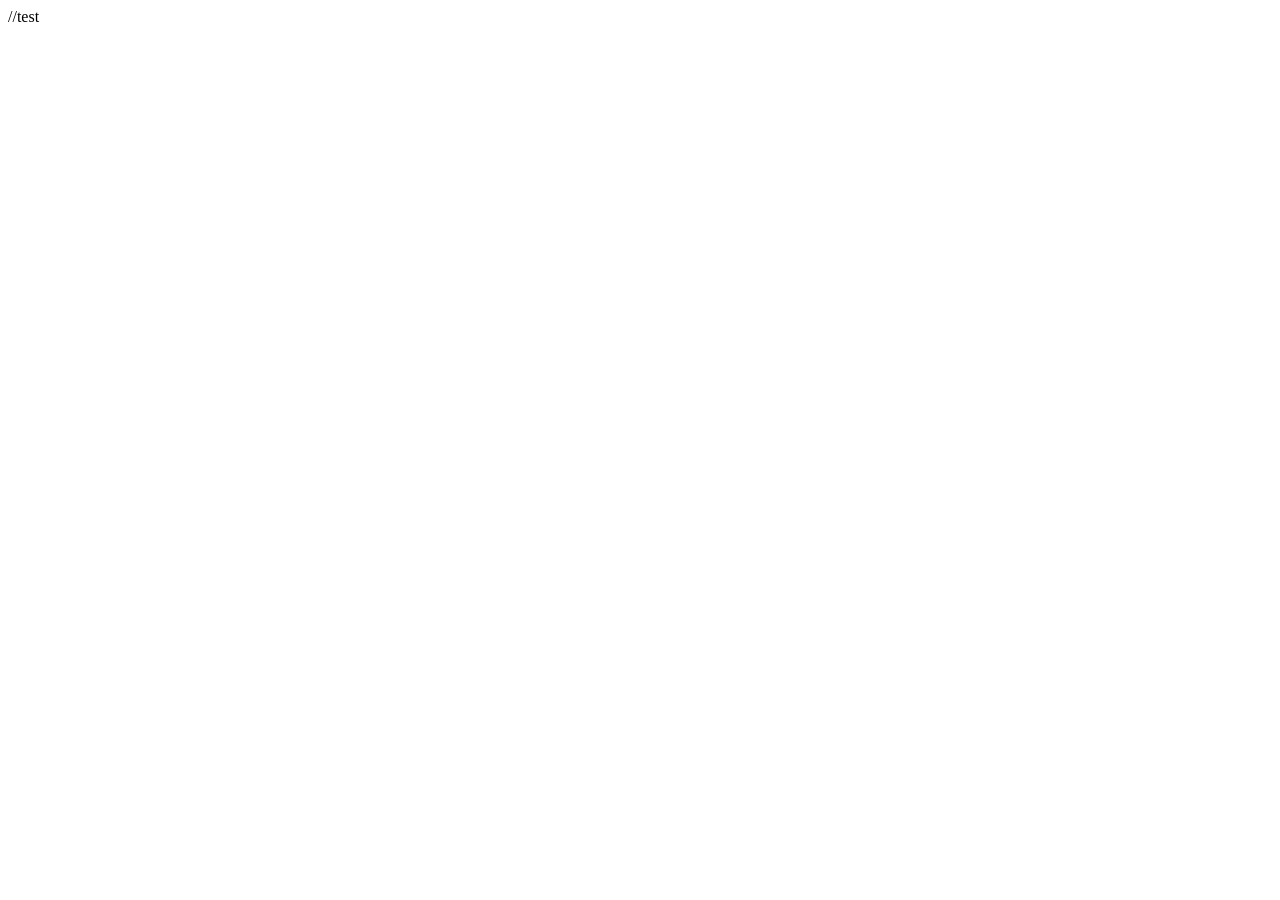
==== index.html @ f1f6265a "{add comment}" ====
<!DOCTYPE html>
<html lang="en">
<head>
    <meta charset="UTF-20">
    <meta name="viewport" content="width=device-width, initial-scale=1.0">
    <title>Document</title>
</head>
<body>
    
</body>
</html>

<!DOCTYPE html>
<html lang="en">
<head>
    <meta charset="UTF-20">
    <meta name="viewport" content="width=device-width, initial-scale=1.0">
    <title>Document</title>
</head>
<body> 
    //test
    
</body>
</html>
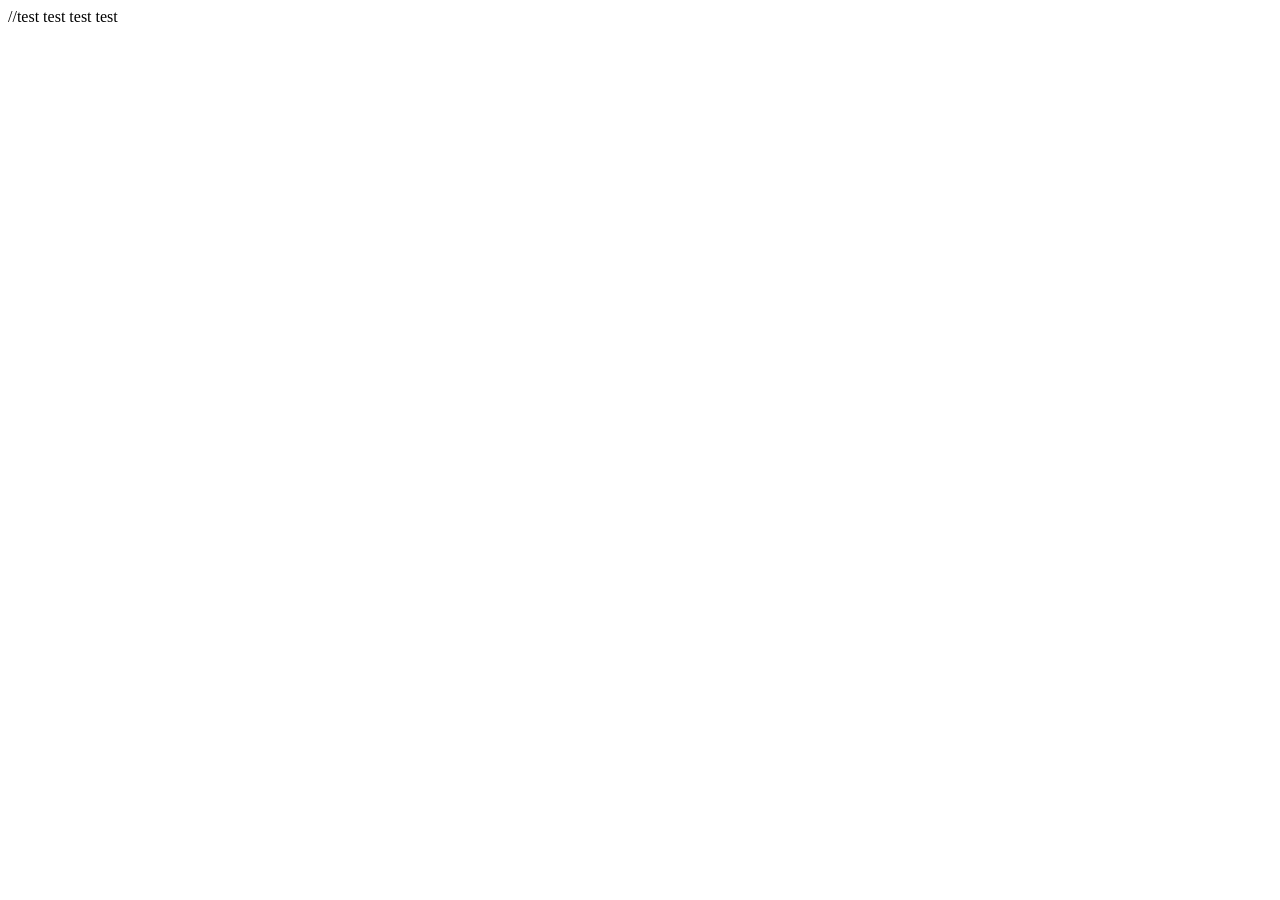
==== commit c69e3078: "test2" ====
--- a/index.html
+++ b/index.html
@@ -19,6 +19,7 @@
 </head>
 <body> 
     //test
+test test test
     
 </body>
 </html>
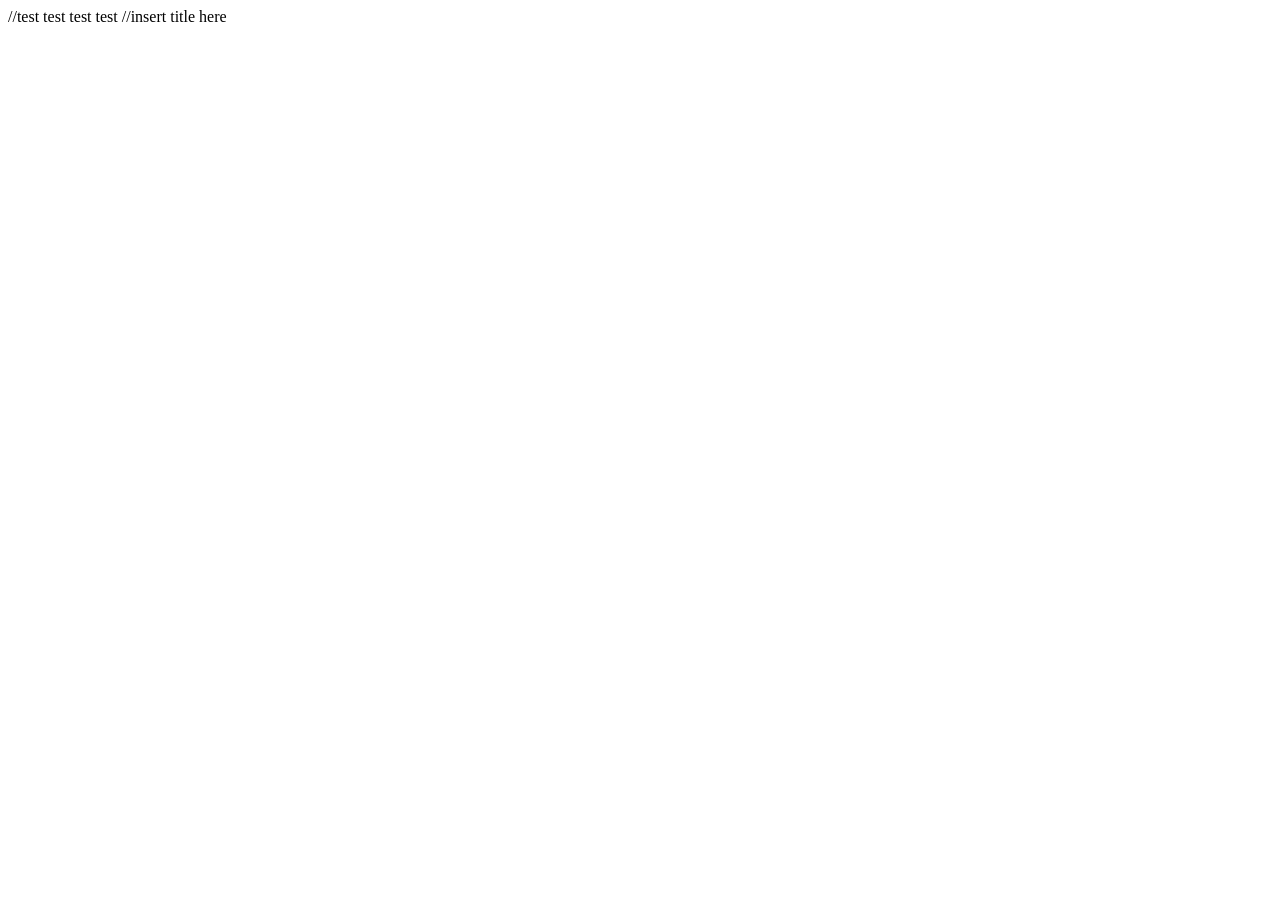
==== commit ad7f3561: "comments1" ====
--- a/index.html
+++ b/index.html
@@ -6,7 +6,6 @@
     <title>Document</title>
 </head>
 <body>
-    
 </body>
 </html>
 
@@ -23,3 +22,5 @@
     
 </body>
 </html>
+
+//insert title here
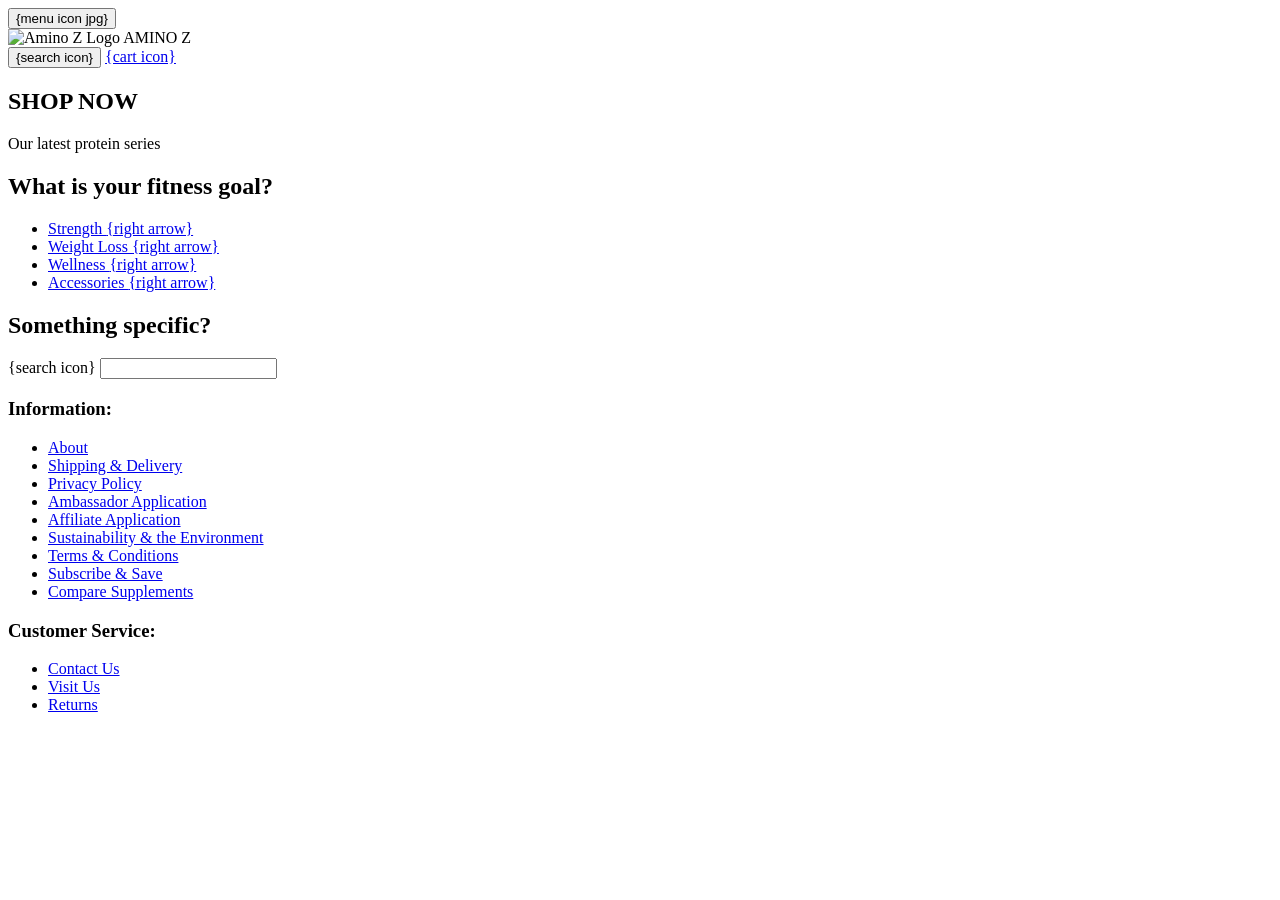
==== commit 5410420f: "html for homepage with elements and placeholders for css and js files, which will be done later" ====
--- a/index.html
+++ b/index.html
@@ -1,26 +1,122 @@
 <!DOCTYPE html>
 <html lang="en">
 <head>
-    <meta charset="UTF-20">
+    <meta charset="UTF-8">
     <meta name="viewport" content="width=device-width, initial-scale=1.0">
-    <title>Document</title>
+    <title>Amino Z</title>
+    <!--<global.css, home.css js files>-->
 </head>
 <body>
+
+    <!-- header -->
+    <header>
+        <nav>
+            <button class="menu-toggle" aria-label="Open Menu">
+                {menu icon jpg}
+            </button>
+            
+            <div class="brand-logo">
+                <img src="{brand jpg}" alt="Amino Z Logo">
+                <span>AMINO Z</span>
+            </div>
+
+            <div class="header-controls">
+                <button class="search-toggle" aria-label="Search">
+                    {search icon}
+                </button>
+                <a href="{cart jpg}" class="cart-link" aria-label="Cart">
+                    {cart icon}
+                </a>
+            </div>
+        </nav>
+    </header>
+
+    <!-- main content -->
+    <main>
+        
+        <!-- hero -->
+        <section class="hero-banner">
+            <!-- image link -->
+            <h1>SHOP NOW</h1>
+            <p>Our latest protein series</p>
+        </section>
+
+        <!-- goals -->
+        <section class="fitness-goals">
+            <h2>What is your fitness goal?</h2>
+            
+            <!-- background images in goals section -->
+            <nav class="goal-links">
+                <ul>
+                    <li>
+                        <a href="link to strenght category page">
+                            Strength <span class="arrow-icon">{right arrow}</span>
+                        </a>
+                    </li>
+                    <li>
+                        <a href="link to weight loss category page">
+                            Weight Loss <span class="arrow-icon">{right arrow}</span>
+                        </a>
+                    </li>
+                    <li>
+                        <a href="link to wellness category page">
+                            Wellness <span class="arrow-icon">{right arrow}</span>
+                        </a>
+                    </li>
+                    <li>
+                        <a href="link to accessories category page">
+                            Accessories <span class="arrow-icon">{right arrow}</span>
+                        </a>
+                    </li>
+                </ul>
+            </nav>
+        </section>
+
+        <!-- search section-->
+        <section class="specific-search">
+            <h2>Something specific?</h2>
+            <form action="{search results page}" method="GET">
+                <div class="search-input">
+                    <span class="search-icon">{search icon}</span>
+                    <input type="text" name="query" placeholder="" aria-label="Search for something specific">
+                </div>
+            </form>
+        </section>
+
+    </main>
+
+    <!-- footer -->
+    <footer>
+        <div class="footer-section">
+            
+            <!-- info -->
+            <div class="info-column">
+                <h3>Information:</h3>
+                <ul>
+                    <li><a href="{about link}">About</a></li>
+                    <li><a href="{shipping link}">Shipping & Delivery</a></li>
+                    <li><a href="{privacy link}">Privacy Policy</a></li>
+                    <li><a href="{ambassador link}">Ambassador Application</a></li>
+                    <li><a href="{affiliate link}">Affiliate Application</a></li>
+                    <li><a href="{sustainability link}">Sustainability & the Environment</a></li>
+                    <li><a href="{terms link}">Terms & Conditions</a></li>
+                    <li><a href="{subscribe link}">Subscribe & Save</a></li>
+                    <li><a href="{compare link}">Compare Supplements</a></li>
+                </ul>
+            </div>
+
+            <!-- customer service -->
+            <div class="footer-column">
+                <h3>Customer Service:</h3>
+                <ul>
+                    <li><a href="{contact link}">Contact Us</a></li>
+                    <li><a href="{visit link}">Visit Us</a></li>
+                    <li><a href="{returns link}">Returns</a></li>
+                </ul>
+            </div>
+
+        </div>
+    </footer>
+
 </body>
-</html>
-
-<!DOCTYPE html>
-<html lang="en">
-<head>
-    <meta charset="UTF-20">
-    <meta name="viewport" content="width=device-width, initial-scale=1.0">
-    <title>Document</title>
-</head>
-<body> 
-    //test
-test test test
-    
-</body>
-</html>
-
-//insert title here+</html>
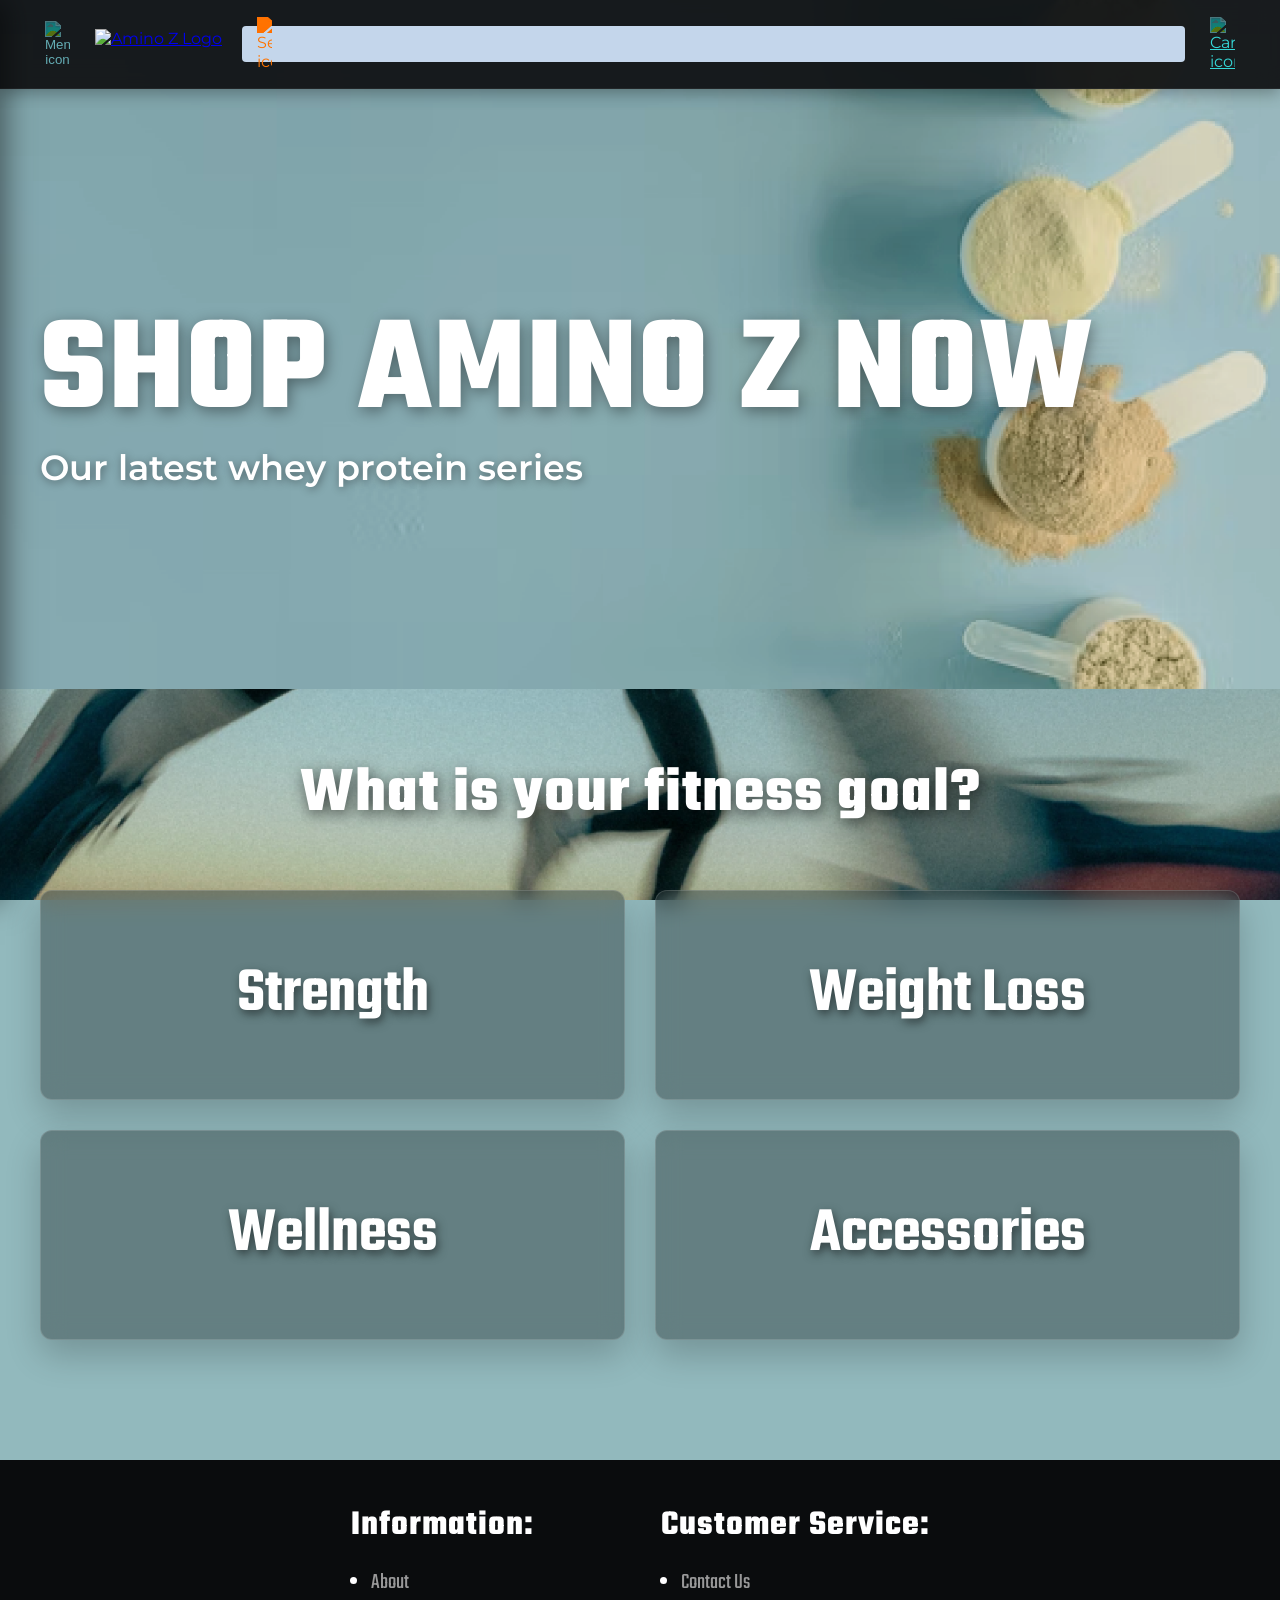
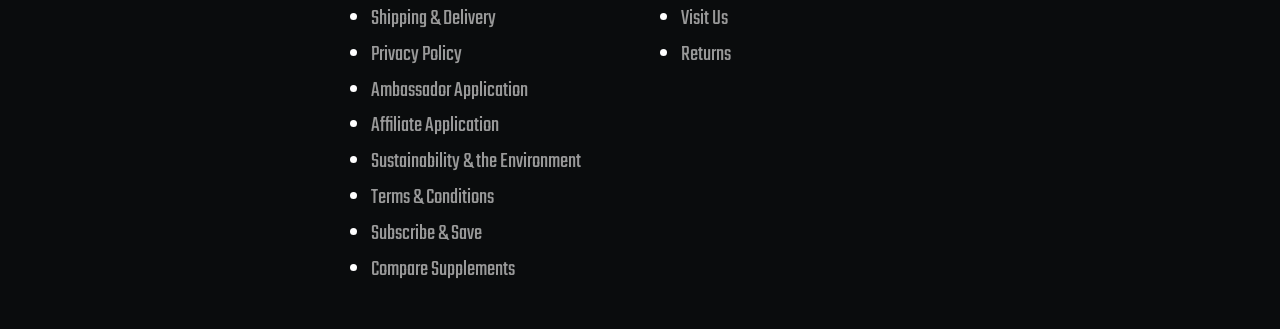
==== commit 1b4e146f: "making website live" ====
--- a/index.html
+++ b/index.html
@@ -3,120 +3,111 @@
 <head>
     <meta charset="UTF-8">
     <meta name="viewport" content="width=device-width, initial-scale=1.0">
-    <title>Amino Z</title>
-    <!--<global.css, home.css js files>-->
+    <title>Amino Z - Homepage</title>
+    <link rel="stylesheet" href="../css/global.css">
+    <link rel="stylesheet" href="../css/homepage.css">
 </head>
-<body>
 
-    <!-- header -->
+<body> 
+<div class="menu-overlay" id="menu-overlay"></div>
+
+    <aside class="side-menu" id="side-menu">
+        <div class="side-menu-header">
+            <img src="https://www.aminoz.com.au/media/buyshop/default/logo2604a.png" alt="Amino Z Logo" class="side-menu-logo">
+            <button type="button" class="close-menu-btn" id="close-menu-btn" aria-label="Close menu">✕</button>
+        </div>
+        <nav class="side-menu-nav">
+            <a href="homepage.html">Home</a>
+            <a href="results.html">Shop All Protein</a>
+            <a href="results.html">Pre-Workout</a>
+            <a href="results.html">Vitamins & Wellness</a>
+            <a href="search.html">Search Products</a>
+            <a href="cart.html">Your Cart</a>
+        </nav>
+    </aside>
+
     <header>
-        <nav>
+        <nav aria-label="Main Navigation" class="top-nav-bar">
             <button class="menu-toggle" aria-label="Open Menu">
-                {menu icon jpg}
+                <img src="https://static.thenounproject.com/png/683452-200.png" alt="Menu icon">
             </button>
             
-            <div class="brand-logo">
-                <img src="{brand jpg}" alt="Amino Z Logo">
-                <span>AMINO Z</span>
+            <a href="homepage.html" class="brand-logo" aria-label="Home">
+                <img src="https://www.aminoz.com.au/media/buyshop/default/logo2604a.png" alt="Amino Z Logo">
+            </a>
+
+            <div class="header-search-container">
+                <img src="https://cdn-icons-png.flaticon.com/512/54/54481.png" alt="Search icon" class="search-glass-icon">
+                <input type="text" placeholder="" aria-label="Search">
             </div>
-
-            <div class="header-controls">
-                <button class="search-toggle" aria-label="Search">
-                    {search icon}
-                </button>
-                <a href="{cart jpg}" class="cart-link" aria-label="Cart">
-                    {cart icon}
-                </a>
-            </div>
+            
+            <a href="cart.html" class="cart-link" aria-label="Cart">
+                <div class="cart-icon-wrapper">
+                    <img src="https://assets.streamlinehq.com/image/private/w_300,h_300,ar_1/f_auto/v1/icons/all-3/shopping-cart-9xhllmo2cb79djc9j7b5kb.png/shopping-cart-pe974q2wd8bzu5cueg3qr.png?_a=DATAiZAAZAA0" alt="Cart icon">
+                    <span class="cart-badge" id="cart-badge">0</span>
+                </div>
+            </a>
         </nav>
     </header>
 
-    <!-- main content -->
     <main>
-        
-        <!-- hero -->
         <section class="hero-banner">
-            <!-- image link -->
-            <h1>SHOP NOW</h1>
-            <p>Our latest protein series</p>
+            <div class="content-wrapper">
+                <a href="results.html" class="shop-now-link">
+                    <h1>SHOP AMINO Z NOW</h1>
+                    <p>Our latest whey protein series</p>
+                </a>
+            </div>
         </section>
 
-        <!-- goals -->
         <section class="fitness-goals">
-            <h2>What is your fitness goal?</h2>
-            
-            <!-- background images in goals section -->
-            <nav class="goal-links">
+            <div class="content-wrapper">
+                <h2>What is your fitness goal?</h2>
+                
+                <nav aria-label="Fitness Goals">
+                    <div class="goal-grid">
+                        <a href="results.html" class="fade-up-item">Strength</a>
+                        <a href="results.html" class="fade-up-item">Weight Loss</a>
+                        <a href="results.html" class="fade-up-item">Wellness</a>
+                        <a href="results.html" class="fade-up-item">Accessories</a>
+                    </div>
+                </nav>
+            </div>
+        </section>
+    </main>
+
+    <footer>
+        <div class="footer-section">
+            <nav class="info-column" aria-label="Information Links">
+                <h3>Information:</h3>
                 <ul>
-                    <li>
-                        <a href="link to strenght category page">
-                            Strength <span class="arrow-icon">{right arrow}</span>
-                        </a>
-                    </li>
-                    <li>
-                        <a href="link to weight loss category page">
-                            Weight Loss <span class="arrow-icon">{right arrow}</span>
-                        </a>
-                    </li>
-                    <li>
-                        <a href="link to wellness category page">
-                            Wellness <span class="arrow-icon">{right arrow}</span>
-                        </a>
-                    </li>
-                    <li>
-                        <a href="link to accessories category page">
-                            Accessories <span class="arrow-icon">{right arrow}</span>
-                        </a>
-                    </li>
+                    <li><a href="#">About</a></li>
+                    <li><a href="#">Shipping & Delivery</a></li>
+                    <li><a href="#">Privacy Policy</a></li>
+                    <li><a href="#">Ambassador Application</a></li>
+                    <li><a href="#">Affiliate Application</a></li>
+                    <li><a href="#">Sustainability & the Environment</a></li>
+                    <li><a href="#">Terms & Conditions</a></li>
+                    <li><a href="#">Subscribe & Save</a></li>
+                    <li><a href="#">Compare Supplements</a></li>
                 </ul>
             </nav>
-        </section>
 
-        <!-- search section-->
-        <section class="specific-search">
-            <h2>Something specific?</h2>
-            <form action="{search results page}" method="GET">
-                <div class="search-input">
-                    <span class="search-icon">{search icon}</span>
-                    <input type="text" name="query" placeholder="" aria-label="Search for something specific">
-                </div>
-            </form>
-        </section>
-
-    </main>
-
-    <!-- footer -->
-    <footer>
-        <div class="footer-section">
-            
-            <!-- info -->
-            <div class="info-column">
-                <h3>Information:</h3>
-                <ul>
-                    <li><a href="{about link}">About</a></li>
-                    <li><a href="{shipping link}">Shipping & Delivery</a></li>
-                    <li><a href="{privacy link}">Privacy Policy</a></li>
-                    <li><a href="{ambassador link}">Ambassador Application</a></li>
-                    <li><a href="{affiliate link}">Affiliate Application</a></li>
-                    <li><a href="{sustainability link}">Sustainability & the Environment</a></li>
-                    <li><a href="{terms link}">Terms & Conditions</a></li>
-                    <li><a href="{subscribe link}">Subscribe & Save</a></li>
-                    <li><a href="{compare link}">Compare Supplements</a></li>
-                </ul>
-            </div>
-
-            <!-- customer service -->
-            <div class="footer-column">
+            <nav class="footer-column" aria-label="Customer Service Links">
                 <h3>Customer Service:</h3>
                 <ul>
-                    <li><a href="{contact link}">Contact Us</a></li>
-                    <li><a href="{visit link}">Visit Us</a></li>
-                    <li><a href="{returns link}">Returns</a></li>
+                    <li><a href="#">Contact Us</a></li>
+                    <li><a href="#">Visit Us</a></li>
+                    <li><a href="#">Returns</a></li>
                 </ul>
-            </div>
-
+            </nav>
         </div>
     </footer>
 
+    <script src="../js/global.js"></script>
+    <script src="../js/homepage.js"></script>
 </body>
-</html>+</html>
+
+
+
--- a/css/global.css
+++ b/css/global.css
@@ -0,0 +1,317 @@
+@import url('https://fonts.googleapis.com/css2?family=Montserrat:wght@400;500;600;700;900&family=Teko:wght@400;600;700&display=swap');
+
+:root {
+    --bg-dark: #0a0c0d;
+    --brand-orange: #ff6a00;
+    --brand-teal: #85a5a6;
+    --text-light: #ffffff;
+    
+    --filter-teal: invert(68%) sepia(13%) saturate(1142%) hue-rotate(137deg) brightness(91%) contrast(85%);
+    --filter-orange: invert(48%) sepia(95%) saturate(2811%) hue-rotate(359deg) brightness(101%) contrast(106%);
+}
+
+* {
+    box-sizing: border-box;
+}
+
+body {
+    margin: 0;
+    font-family: 'Montserrat', sans-serif;
+}
+
+header {
+    padding: 12px 30px; 
+    background-color: rgba(17, 20, 22, 0.95); 
+    backdrop-filter: blur(10px);
+    -webkit-backdrop-filter: blur(10px);
+    border-bottom: 1px solid rgba(255, 255, 255, 0.05);
+    box-shadow: 0 4px 15px rgba(0, 0, 0, 0.3); 
+    position: sticky;
+    top: 0;
+    z-index: 1000;
+}
+
+.top-nav-bar {
+    display: flex;
+    justify-content: space-between;
+    align-items: center;
+    gap: 20px; 
+    max-width: 1200px; 
+    margin: 0 auto;
+}
+
+.brand-logo img {
+    height: 30px; 
+    display: block;
+}
+
+.menu-toggle, .cart-link {
+    background: transparent;
+    border: none;
+    padding: 5px; 
+    cursor: pointer;
+    display: flex;
+    align-items: center;
+    justify-content: center;
+}
+
+.menu-toggle img, .cart-link img {
+    width: 25px;
+    filter: var(--filter-teal);
+    transition: transform 0.2s ease, filter 0.2s ease;
+}
+
+.menu-toggle:hover img, .cart-link:hover img {
+    transform: scale(1.1);
+    filter: var(--filter-orange);
+}
+
+.header-search-container {
+    flex-grow: 1; 
+    background-color: #c4d6eb; 
+    display: flex;
+    align-items: center;
+    padding: 5px 15px; 
+    border-radius: 4px; 
+    height: 36px; 
+}
+
+.search-glass-icon {
+    width: 15px !important; 
+    filter: var(--filter-orange); 
+    margin-right: 10px; 
+    cursor: pointer;
+    transition: transform 0.2s ease, filter 0.2s ease; 
+}
+
+.search-glass-icon:hover {
+    transform: scale(1.15);
+    filter: var(--filter-teal); 
+}
+
+.header-search-container input {
+    background: transparent;
+    border: none;
+    outline: none;
+    width: 100%;
+    color: #111;
+    font-family: 'Montserrat', sans-serif; 
+    font-weight: 600;
+}
+
+footer {
+    background-color: #0a0c0d;
+    padding: 40px 20px;
+}
+
+.footer-section {
+    display: flex;
+    justify-content: center; 
+    gap: 80px; 
+    font-family: 'Teko', sans-serif;
+}
+
+.footer-section h3 {
+    font-size: 2.2rem;
+    letter-spacing: 1px;
+    margin-top: 0;
+    margin-bottom: 15px;
+    color: white;
+}
+
+.info-column ul, 
+.footer-column ul {
+    list-style-type: disc; 
+    padding-left: 20px;    
+    color: white;   
+    font-size: 1.4rem;
+    line-height: 1.6;
+    margin: 0;
+}
+
+.footer-section a {
+    color: #999;
+    text-decoration: none;
+    transition: color 0.3s ease;
+}
+
+.footer-section a:hover {
+    color: var(--brand-orange);
+}
+
+.cart-icon-wrapper {
+    position: relative;
+    display: flex;
+    align-items: center;
+    justify-content: center;
+}
+
+.cart-badge {
+    position: absolute;
+    top: -6px;
+    right: -10px;
+    background-color: var(--brand-orange);
+    color: white;
+    font-family: 'Montserrat', sans-serif;
+    font-size: 0.75rem;
+    font-weight: 700;
+    min-width: 20px;
+    height: 20px;
+    display: flex;
+    align-items: center;
+    justify-content: center;
+    border-radius: 20px;
+    border: 2px solid #111416; 
+    transition: transform 0.2s cubic-bezier(0.175, 0.885, 0.32, 1.275), opacity 0.2s ease;
+    opacity: 0;
+    transform: scale(0);
+    padding: 0 4px;
+}
+
+.cart-badge.visible {
+    opacity: 1;
+    transform: scale(1);
+}
+
+.cart-badge.bump {
+    transform: scale(1.3);
+}
+
+.menu-overlay {
+    position: fixed;
+    top: 0; 
+    left: 0; 
+    width: 100vw; 
+    height: 100vh;
+    background: rgba(0, 0, 0, 0.6);
+    backdrop-filter: blur(4px);
+    -webkit-backdrop-filter: blur(4px);
+    z-index: 10000;
+    opacity: 0;
+    pointer-events: none;
+    transition: opacity 0.3s ease;
+}
+
+.menu-overlay.open {
+    opacity: 1;
+    pointer-events: auto;
+}
+
+.side-menu {
+    position: fixed;
+    top: 0; 
+    left: 0; 
+    width: 320px; 
+    max-width: 85vw; 
+    height: 100vh;
+    background-color: #1a1e21;
+    z-index: 10001;
+    transform: translateX(-100%);
+    transition: transform 0.4s cubic-bezier(0.16, 1, 0.3, 1);
+    display: flex;
+    flex-direction: column;
+    box-shadow: 5px 0 30px rgba(0, 0, 0, 0.5);
+}
+
+.side-menu.open {
+    transform: translateX(0);
+}
+
+.side-menu-header {
+    display: flex;
+    justify-content: space-between;
+    align-items: center;
+    padding: 25px 30px;
+    border-bottom: 1px solid rgba(255, 255, 255, 0.05);
+}
+
+.side-menu-logo {
+    height: 25px;
+}
+
+.close-menu-btn {
+    background: none; 
+    border: none; 
+    color: white;
+    font-size: 1.5rem; 
+    cursor: pointer; 
+    transition: color 0.2s ease, transform 0.2s ease;
+    padding: 5px;
+}
+
+.close-menu-btn:hover {
+    color: var(--brand-orange);
+    transform: scale(1.1);
+}
+
+.side-menu-nav {
+    display: flex; 
+    flex-direction: column; 
+    padding: 20px 0;
+    overflow-y: auto;
+}
+
+.side-menu-nav a {
+    color: white; 
+    text-decoration: none; 
+    font-family: 'Teko', sans-serif;
+    font-size: 2.2rem; 
+    padding: 15px 30px; 
+    letter-spacing: 1px;
+    border-left: 0px solid var(--brand-orange);
+    transition: all 0.3s ease;
+}
+
+.side-menu-nav a:hover {
+    background: rgba(255, 106, 0, 0.05); 
+    color: var(--brand-orange);
+    padding-left: 40px;
+    border-left: 4px solid var(--brand-orange);
+}
+
+@media (max-width: 768px) {
+    header {
+        padding: 12px 20px;
+    }
+    
+    .top-nav-bar {
+        flex-wrap: nowrap; 
+        gap: 15px;
+    }
+    
+    .brand-logo img {
+        height: 24px;
+    }
+    
+    .header-search-container {
+        flex-grow: 0;
+        margin-left: auto; 
+        background-color: transparent;
+        padding: 0;
+    }
+    
+    .header-search-container input {
+        display: none; 
+    }
+    
+    .search-glass-icon {
+        width: 20px !important; 
+        margin-right: 0;
+    }
+    
+    .footer-section {
+        flex-direction: column;
+        gap: 30px;
+        align-items: flex-start;
+        padding-left: 10px;
+    }
+    
+    .footer-section h3 {
+        font-size: 2rem;
+        margin-bottom: 5px;
+    }
+    
+    .side-menu {
+        width: 85vw;
+    }
+}
--- a/css/homepage.css
+++ b/css/homepage.css
@@ -0,0 +1,169 @@
+body {
+    margin: 0;
+    background-color: #92b9bd;
+    background-image: url('../assets/hero.png');
+    background-size: cover;
+    background-position: center;
+    background-attachment: fixed;
+    color: var(--text-light);
+    font-family: 'Montserrat', sans-serif;
+}
+
+.content-wrapper {
+    max-width: 1200px;
+    margin: 0 auto;
+    width: 100%;
+}
+
+.hero-banner {
+    padding: 120px 30px 60px 30px;
+    min-height: 600px;
+    display: flex;
+    flex-direction: column;
+    justify-content: center;
+}
+
+.shop-now-link {
+    text-decoration: none;
+    display: inline-block;
+    transition: transform 0.3s ease;
+}
+
+.shop-now-link:hover {
+    transform: scale(1.02);
+}
+
+.hero-banner h1 {
+    font-family: 'Teko', sans-serif;
+    font-size: 8.5rem;
+    text-transform: uppercase;
+    color: #ffffff;
+    margin: 0;
+    font-weight: 700;
+    letter-spacing: 2px;
+    line-height: 0.9;
+    text-shadow: 2px 4px 15px rgba(0, 0, 0, 0.4);
+}
+
+.hero-banner p {
+    color: #ffffff;
+    font-size: 2.2rem;
+    margin-top: 10px;
+    font-weight: 600;
+    text-shadow: 1px 2px 8px rgba(0, 0, 0, 0.4);
+}
+
+.fitness-goals {
+    background-image: url('../assets/section.png');
+    background-size: cover;
+    background-position: center;
+    background-attachment: fixed;
+    padding: 60px 30px 120px 30px;
+    text-align: center;
+}
+
+.fitness-goals h2 {
+    font-family: 'Teko', sans-serif;
+    color: #ffffff;
+    margin: 0 0 50px 0;
+    font-size: 4rem;
+    font-weight: 700;
+    letter-spacing: 1px;
+    text-shadow: 2px 4px 15px rgba(0, 0, 0, 0.6);
+}
+
+.goal-grid {
+    display: grid;
+    grid-template-columns: 1fr 1fr;
+    grid-template-rows: 1fr 1fr;
+    gap: 30px;
+    max-width: 1200px;
+    margin: 0 auto;
+    height: 450px;
+}
+
+.goal-grid a {
+    display: flex;
+    justify-content: center;
+    align-items: center;
+    width: 100%;
+    height: 100%;
+    font-family: 'Teko', sans-serif;
+    text-decoration: none;
+    color: white;
+    font-size: 4rem;
+    font-weight: 600;
+    line-height: 1;
+    text-shadow: 2px 4px 10px rgba(0, 0, 0, 0.5);
+    background: rgba(17, 20, 22, 0.35);
+    backdrop-filter: blur(12px);
+    -webkit-backdrop-filter: blur(12px);
+    border: 1px solid rgba(255, 255, 255, 0.15);
+    border-radius: 12px;
+    box-shadow: 0 15px 35px rgba(0, 0, 0, 0.2);
+    transition: all 0.4s ease;
+}
+
+.goal-grid a:hover {
+    color: var(--brand-orange);
+    background: rgba(17, 20, 22, 0.75);
+    border-color: var(--brand-orange);
+    transform: translateY(-8px);
+    box-shadow: 0 20px 40px rgba(0, 0, 0, 0.4);
+    text-shadow: 0 0 15px rgba(255, 106, 0, 0.5);
+}
+
+.fade-up-item {
+    opacity: 0;
+    transform: translateY(30px);
+    transition: opacity 0.8s ease, transform 0.8s ease;
+}
+
+.fade-up-item.visible {
+    opacity: 1;
+    transform: translateY(0);
+}
+
+@media (max-width: 768px) {
+    body {
+        background-position: 85% top;
+    }
+    
+    .hero-banner {
+        padding: 40px 20px; 
+        min-height: 450px;
+        align-items: center; 
+        text-align: center;
+        justify-content: center; 
+    }
+    
+    .hero-banner h1 {
+        font-size: 4.5rem;
+        letter-spacing: 1px;
+    }
+    
+    .hero-banner p {
+        font-size: 1.5rem;
+    }
+    
+    .fitness-goals {
+        padding: 60px 20px;
+    }
+    
+    .fitness-goals h2 {
+        font-size: 3rem;
+        margin-bottom: 30px;
+    }
+    
+    .goal-grid {
+        grid-template-columns: 1fr;
+        grid-template-rows: auto;
+        height: auto;
+        gap: 15px;
+    }
+    
+    .goal-grid a {
+        height: 120px;
+        font-size: 3rem;
+    }
+}
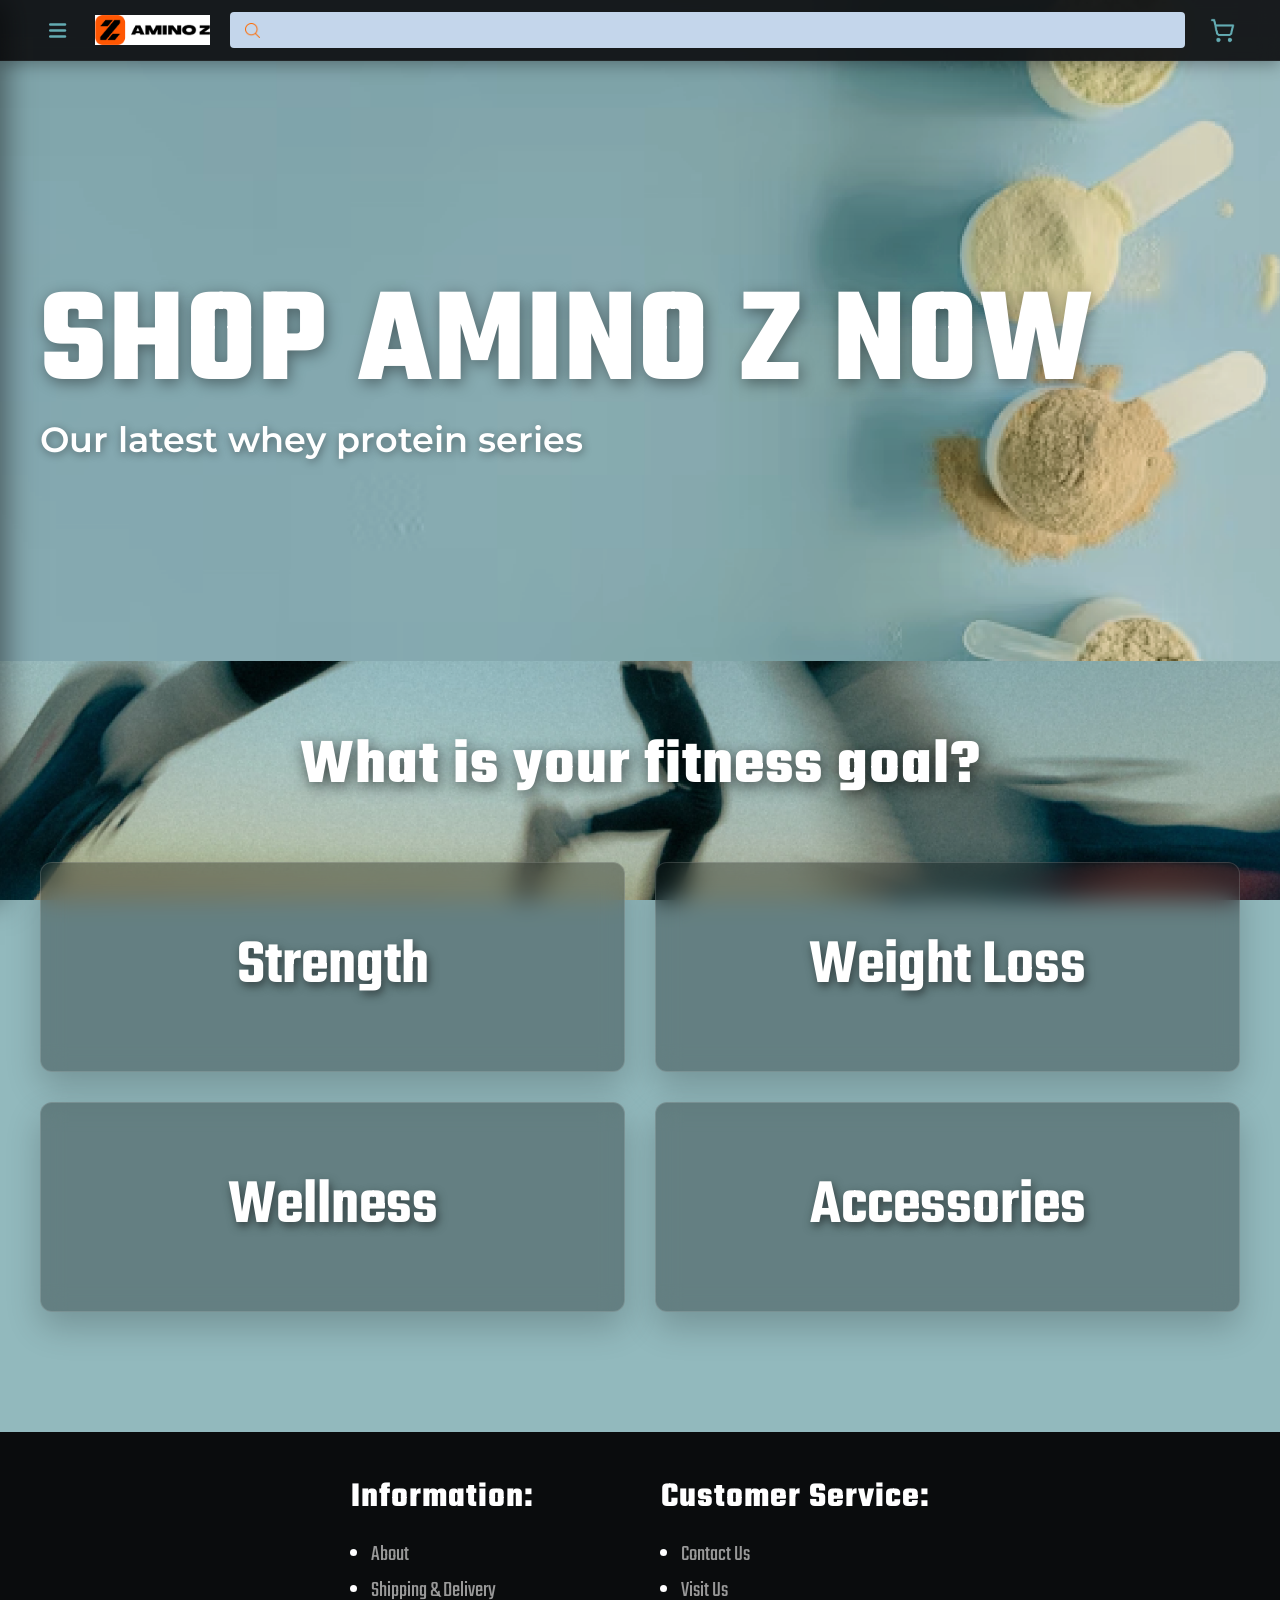
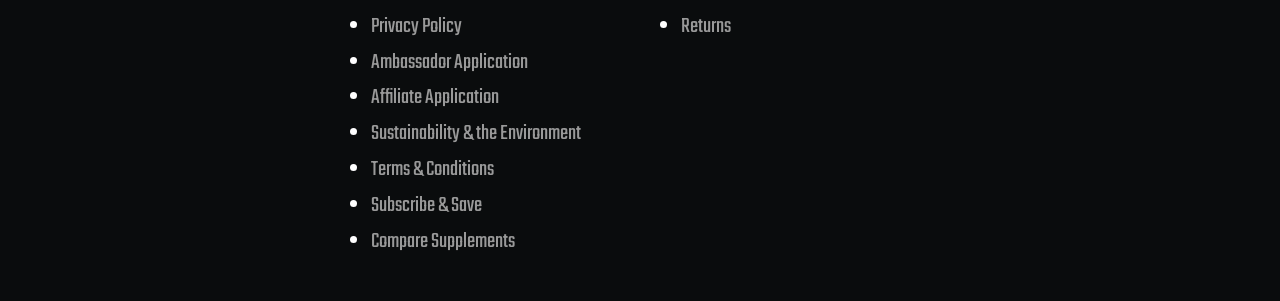
==== commit 0f5eb2e6: "updated links and assets for live website" ====
--- a/index.html
+++ b/index.html
@@ -4,8 +4,8 @@
     <meta charset="UTF-8">
     <meta name="viewport" content="width=device-width, initial-scale=1.0">
     <title>Amino Z - Homepage</title>
-    <link rel="stylesheet" href="../css/global.css">
-    <link rel="stylesheet" href="../css/homepage.css">
+    <link rel="stylesheet" href="css/global.css">
+    <link rel="stylesheet" href="css/homepage.css">
 </head>
 
 <body> 
@@ -13,37 +13,37 @@
 
     <aside class="side-menu" id="side-menu">
         <div class="side-menu-header">
-            <img src="https://www.aminoz.com.au/media/buyshop/default/logo2604a.png" alt="Amino Z Logo" class="side-menu-logo">
+            <img src="assets/logo.png" alt="Amino Z Logo" class="side-menu-logo">
             <button type="button" class="close-menu-btn" id="close-menu-btn" aria-label="Close menu">✕</button>
         </div>
         <nav class="side-menu-nav">
-            <a href="homepage.html">Home</a>
-            <a href="results.html">Shop All Protein</a>
-            <a href="results.html">Pre-Workout</a>
-            <a href="results.html">Vitamins & Wellness</a>
-            <a href="search.html">Search Products</a>
-            <a href="cart.html">Your Cart</a>
+            <a href="index.html">Home</a>
+            <a href="html/results.html">Shop All Protein</a>
+            <a href="html/results.html">Pre-Workout</a>
+            <a href="html/results.html">Vitamins & Wellness</a>
+            <a href="html/search.html">Search Products</a>
+            <a href="html/cart.html">Your Cart</a>
         </nav>
     </aside>
 
     <header>
         <nav aria-label="Main Navigation" class="top-nav-bar">
             <button class="menu-toggle" aria-label="Open Menu">
-                <img src="https://static.thenounproject.com/png/683452-200.png" alt="Menu icon">
+                <img src="assets/menu_icon.png" alt="Menu icon">
             </button>
             
-            <a href="homepage.html" class="brand-logo" aria-label="Home">
-                <img src="https://www.aminoz.com.au/media/buyshop/default/logo2604a.png" alt="Amino Z Logo">
+            <a href="index.html" class="brand-logo" aria-label="Home">
+                <img src="assets/logo.png" alt="Amino Z Logo">
             </a>
 
             <div class="header-search-container">
-                <img src="https://cdn-icons-png.flaticon.com/512/54/54481.png" alt="Search icon" class="search-glass-icon">
+                <img src="assets/search_icon.png" alt="Search icon" class="search-glass-icon">
                 <input type="text" placeholder="" aria-label="Search">
             </div>
             
-            <a href="cart.html" class="cart-link" aria-label="Cart">
+            <a href="html/cart.html" class="cart-link" aria-label="Cart">
                 <div class="cart-icon-wrapper">
-                    <img src="https://assets.streamlinehq.com/image/private/w_300,h_300,ar_1/f_auto/v1/icons/all-3/shopping-cart-9xhllmo2cb79djc9j7b5kb.png/shopping-cart-pe974q2wd8bzu5cueg3qr.png?_a=DATAiZAAZAA0" alt="Cart icon">
+                    <img src="assets/cart_icon.png" alt="Cart icon">
                     <span class="cart-badge" id="cart-badge">0</span>
                 </div>
             </a>
@@ -66,10 +66,10 @@
                 
                 <nav aria-label="Fitness Goals">
                     <div class="goal-grid">
-                        <a href="results.html" class="fade-up-item">Strength</a>
-                        <a href="results.html" class="fade-up-item">Weight Loss</a>
-                        <a href="results.html" class="fade-up-item">Wellness</a>
-                        <a href="results.html" class="fade-up-item">Accessories</a>
+                        <a href="html/results.html" class="fade-up-item">Strength</a>
+                        <a href="html/results.html" class="fade-up-item">Weight Loss</a>
+                        <a href="html/results.html" class="fade-up-item">Wellness</a>
+                        <a href="html/results.html" class="fade-up-item">Accessories</a>
                     </div>
                 </nav>
             </div>
@@ -104,8 +104,8 @@
         </div>
     </footer>
 
-    <script src="../js/global.js"></script>
-    <script src="../js/homepage.js"></script>
+    <script src="js/global.js"></script>
+    <script src="js/homepage.js"></script>
 </body>
 </html>
 
